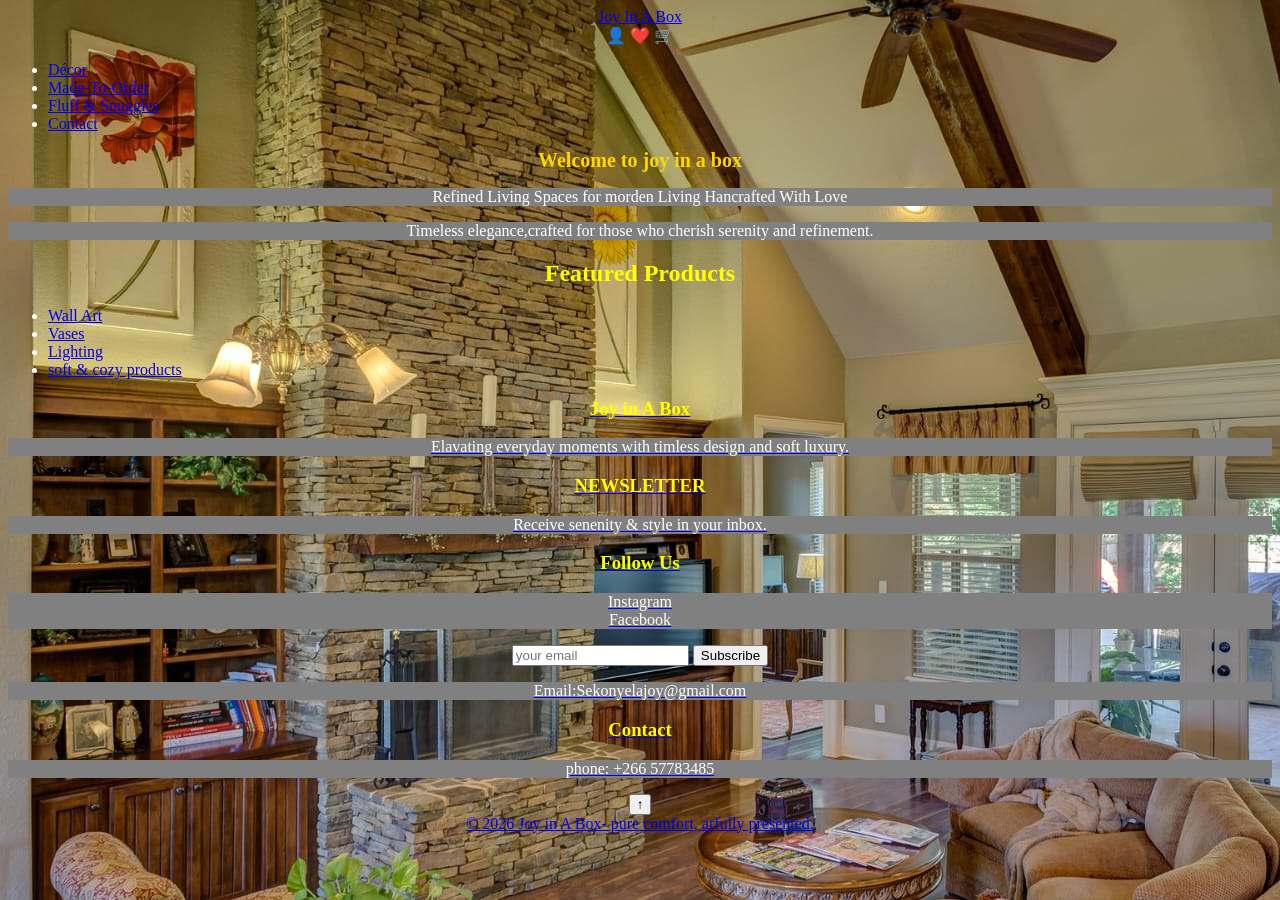
==== index.html @ b5207173 "Add files via upload" ====
<!DOCTYPE html>
<html>
<head>
<style>
    <title>span style="text-alignment:center">  Joy In A Box</span></tittle>
</style>
    <link rel="stylesheet" href="sekonyela.css">
</head>
<style>
body{background-image:url("11.jpg");
}
</style>

    <div span="logo"><span style="gold"><a href="index.html">Joy In A Box</a></span></div>
    <div span="icons" text-alignment="right">
        <span>👤</span>
        <span>❤️</span>
        <span>🛒</span>
    </div>
<nav>
    <ul>
        <li><a href="decor.html">Décor</a></li>
        <li><a href="made.html">Made-To-Order</a></li>
        <li><a href="fluff.html">Fluff & Snuggles</a></li>
        <li><a href="contact.html">Contact</a></li>
    </ul>
</nav>

    <h1>Welcome to joy in a box</h1>
    <p>Refined Living Spaces for morden Living Hancrafted With Love</p>
    <p>Timeless elegance,crafted for those who cherish serenity and refinement.</p>

<div>
    <h2>Featured Products</h2>
    <ul>
        <li><a href="decor.html">Wall Art</a></li>
        <li><a href="decor.html">Vases</a></li>
        <li><a href="decor.html">Lighting</a></li>
        <li><a href="fluff.html">soft & cozy products</li>
    </ul>
       
</div>
<footer>
    <div>
             <h3>Joy in A Box</h3>
             <p>Elavating everyday moments with timless design and soft luxury.</p>
             <h3>NEWSLETTER</h3>
            <p>Receive senenity & style in your inbox.</p>
     </div>
          
            <h3>Follow Us</h3>
            <p>Instagram<br>
               Facebook</p>
   

        <div>
             <input type="email" placeholder="your email" required>
             <button type="submit">Subscribe</button>
             <p>Email:Sekonyelajoy@gmail.com</p>
        </div>
        <h3>Contact</h3>
        <p>phone: +266 57783485</p>
    
</footer>

<button onclick="window.scroll(0,0)"span"top-btn">↑</button>
<div>
<a href="#" span="whatsapp-btn"</a>
</div>
&copy 2026 Joy in A Box- pure comfort, arfully presented.


</body>
</html>
---- sekonyela.css ----
body{
background-color:lightgold;
text-align:center;
}

h1{
color:gold;
text-align:center;
font-size:20px;
}

p{

font-family:verdana;
font-size:20x;
color:white;
text-align:center;
background-color:grey;
}

ul{
color:white;
font-size:30x;
text-align:left;
}

h3,h2{
color:yellow;
font-family:italic;
text-align:bold;
text-align:center;

}
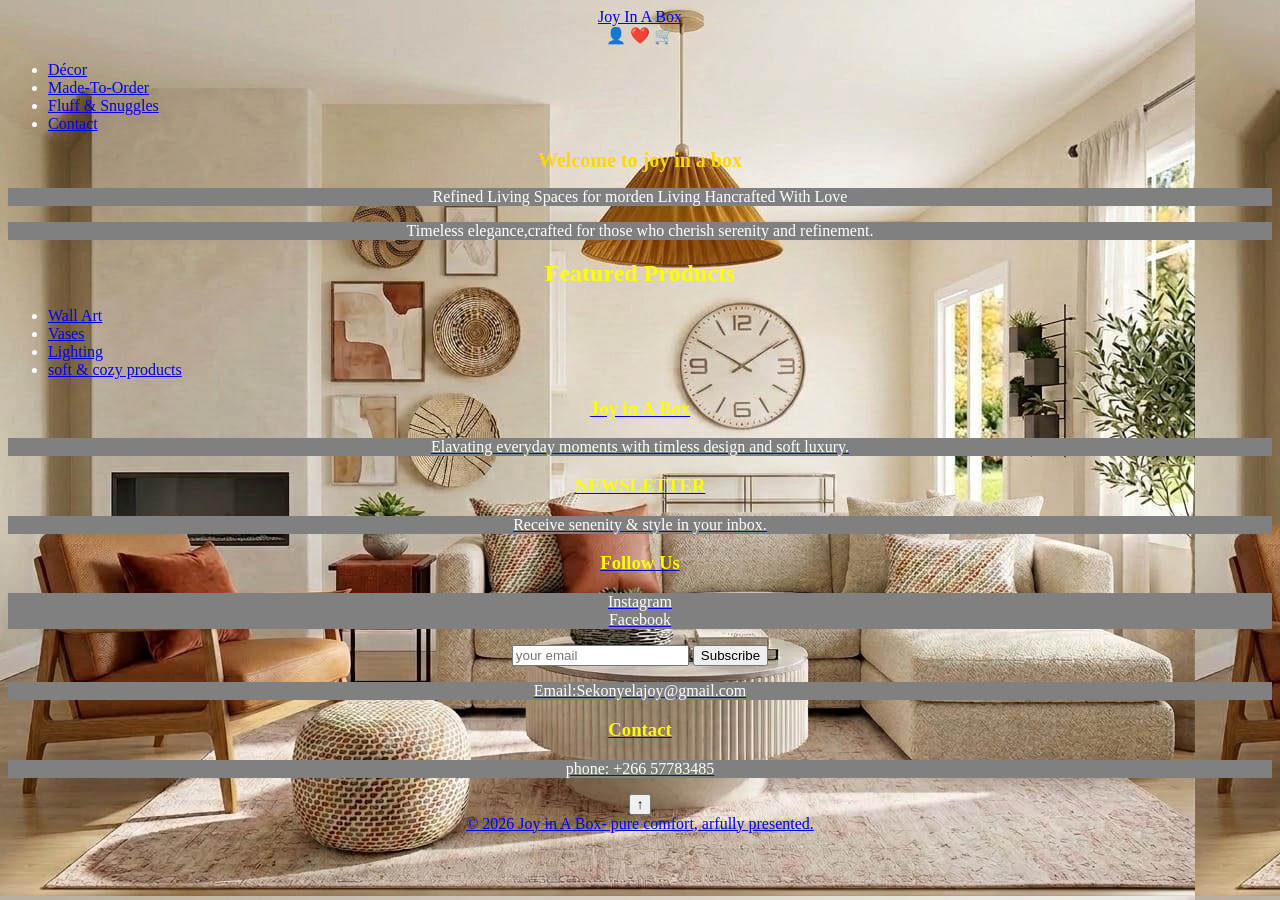
==== commit 8da6f90d: "Update index.html" ====
--- a/index.html
+++ b/index.html
@@ -7,7 +7,7 @@
     <link rel="stylesheet" href="sekonyela.css">
 </head>
 <style>
-body{background-image:url("11.jpg");
+body{background-image:url("6.jpeg");
 }
 </style>
 
@@ -71,4 +71,4 @@
 
 
 </body>
-</html>+</html>
